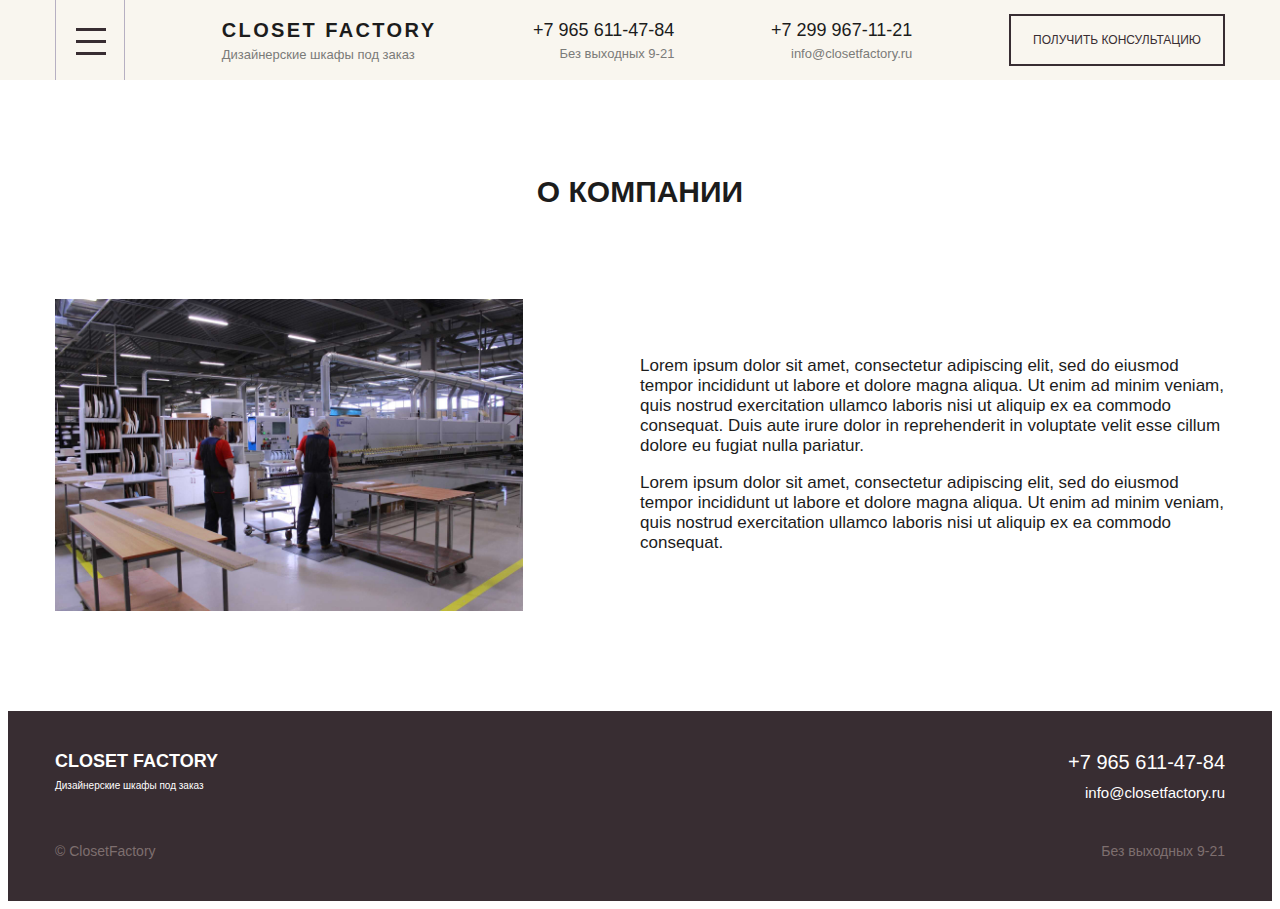
==== about.html @ 71911b70 "Добавлена страница с информацией о компании" ====
<!DOCTYPE html>
<html lang="en">
<head>
    <meta charset="UTF-8">
    <meta name="viewport" content="width=device-width, initial-scale=1.0">
    <title>Closet Factory - контакты</title>
    <link rel="stylesheet" href="css/normalize.css">
    <link rel="stylesheet" href="css/style.css">
    <script src="js/jquery-2.2.4.min.js"></script>
    <script src="js/script.js" defer></script>
</head>
<body>
    <header class="header">
        <div class="menu">
            <div class="container">
                <nav class="menu__nav">
                    <a href="index.html" class="menu__link">Главная</a>
                    <a href="about.html" class="menu__link">О нас</a>
                    <a href="#" class="menu__link">Каталог</a>
                    <a href="#" class="menu__link">Полезные статьи</a>
                    <a href="contacts.html" class="menu__link">Контакты</a>
                </nav>
            </div>
            <!-- /.container -->
        </div>
        <!-- /.menu -->
        <div class="navbar">
            <div class="container">
                <div class="navbar-wrap">
                    <button class="menu-button navbar__menu-button">
                        <span class="menu-button__line"></span>
                        <span class="menu-button__line"></span>
                        <span class="menu-button__line"></span>
                    </button>
                    <div class="logo navbar__logo">
                        <strong class="logo__text">Closet Factory</strong>
                        <span class="logo__description">Дизайнерские шкафы под заказ</span>
                    </div>
                    <div class="navbar__mobile">
                        <a class="navbar__phone" href="tel:+79656114784">+7 965 611-47-84</a>
                        <span class="navbar__work-time navbar__small-text">Без выходных 9-21</span>
                    </div>
                    <div class="navbar__landline">
                        <a class="navbar__phone" href="tel:+729996711215">+7 299 967-11-21</a>
                        <a class="navbar__email navbar__small-text" href="mailto:info@closetfactory.ru">info@closetfactory.ru</a>
                    </div>
                    <button class="button-o navbar__button">Получить консультацию</button>
                </div>
                <!-- /.navbar-wrap -->
            </div>
            <!-- /.container -->
        </div>
        <!-- /.navbar -->
    </header>
    <!-- /.header -->

    <main>
        <section class="about section">
            <div class="container">
                <h2 class="section-title section__title">О компании</h2>
                <div class="about-block">
                    <img src="img/about/about-img-1.jpg" alt="Closet Factory" class="about-block__image">
                    <div class="about-block__text">
                        <p>
                            Lorem ipsum dolor sit amet, consectetur adipiscing elit, sed do eiusmod tempor incididunt ut labore et dolore magna aliqua. Ut enim ad minim veniam, quis nostrud exercitation ullamco laboris nisi ut aliquip ex ea commodo consequat. Duis aute irure dolor in reprehenderit in voluptate velit esse cillum dolore eu fugiat nulla pariatur.
                        </p>
                        <p>
                            Lorem ipsum dolor sit amet, consectetur adipiscing elit, sed do eiusmod tempor incididunt ut labore et dolore magna aliqua. Ut enim ad minim veniam, quis nostrud exercitation ullamco laboris nisi ut aliquip ex ea commodo consequat.
                        </p>
                    </div>
                </div>

            </div>
        </section>
    </main>

    <footer class="footer">
        <div class="container">
            <div class="footer-block">
                <div class="footer__description">
                    <h4 class="footer__title">Closet Factory</h4>
                    <span class="footer__subtitle">Дизайнерские шкафы под заказ</span>
                    <span class="footer__copy">&#169 ClosetFactory</span>
                </div>

                <ul class="footer-social">
                    <li class="footer-social__item">
                        <a href="#0" class="footer-social__link footer__icon-facebook">
                            <span class="visually-hidden">Facebook</span>
                        </a>
                    </li>
                    <li class="footer-social__item">
                        <a href="#0" class="footer-social__link footer__icon-twitter">
                            <span class="visually-hidden">Twitter</span>
                        </a>
                    </li>
                    <li class="footer-social__item">
                        <a href="#0" class="footer-social__link footer__icon-instagram">
                            <span class="visually-hidden">Instagram</span>
                        </a>
                    </li>
                </ul>

                <div class="footer__contacts">
                    <a class="footer__phone" href="tel:+79656114784">+7 965 611-47-84</a>
                    <a class="footer__email" href="mailto:info@closetfactory.ru">info@closetfactory.ru</a>
                    <span class="footer__work-time">Без выходных 9-21</span>
                </div>
            </div>
        </div>
    </footer>

    <!-- Виджет обратной связи -->
        <script type="text/javascript" src="https://spikmi.org/Widget?Id=19863"></script>
</body>
</html>
---- css/style.css ----
* {
  -webkit-box-sizing: border-box;
          box-sizing: border-box;
}

.container {
  max-width: 1170px;
  margin: auto;
  height: 100%;
}

@media screen and (max-width: 1199px) {
  .container {
    max-width: 960px;
  }
}
@media screen and (max-width: 991px) {
  .container {
    max-width: 750px;
  }
}
@media screen and (max-width: 768px) {
  .container {
    max-width: 100%;
    padding: 0 20px;
  }
}
@font-face {
  font-family: "Proxima Nova Semibold";
  src: url("../fonts/");
  src: url("../fonts/?#iefix") format("embedded-opentype"), url("../fonts/ProximaNova-Semibold.woff") format("woff"), url("../fonts/ProximaNova-Semibold.ttf") format("truetype");
  font-weight: normal;
  font-style: normal;
}
@font-face {
  font-family: "Proxima Nova Light";
  src: url("../fonts/ProximaNova-Light.eot");
  src: url("../fonts/ProximaNova-Light.eot?#iefix") format("embedded-opentype"), url("../fonts/ProximaNova-Light.woff") format("woff"), url("../fonts/ProximaNova-Light.ttf") format("truetype");
  font-weight: normal;
  font-style: normal;
}
html {
  font-size: 10px;
}

body {
  font-family: "Proxima Nova Light", sans-serif;
  color: #1c1c1c;
  font-size: 1.7rem;
}

img {
  max-width: 100%;
}

input:focus, select:focus {
  outline: 0;
  outline-offset: 0;
}

.section {
  padding: 100px 0;
}
.section-title {
  font-size: 3rem;
  font-family: "Proxima Nova Semibold", sans-serif;
  text-align: center;
  text-transform: uppercase;
}
.section__title {
  margin-bottom: 90px;
}

.button-o {
  text-decoration: none;
  border: 2px solid #382D32;
  background-color: transparent;
  padding: 17px 22px;
  font-size: 1.2rem;
  text-transform: uppercase;
  color: #382D32;
  -webkit-transition: 0.5s;
  transition: 0.5s;
  font-family: "Proxima Nova Semibold", sans-serif;
}
.button-o:hover {
  cursor: pointer;
  background-color: #9a0eff;
  border: 2px solid #9a0eff;
  color: #ffffff;
  -webkit-transition: 0.5s;
  transition: 0.5s;
  -webkit-box-shadow: 0 0 15px #9a0eff;
          box-shadow: 0 0 15px #9a0eff;
}
.button-o:active {
  -webkit-filter: brightness(0.7);
          filter: brightness(0.7);
  -webkit-box-shadow: none;
          box-shadow: none;
}

.button {
  text-decoration: none;
  border: none;
  text-transform: uppercase;
  padding: 17px 50px;
  background-color: #382D32;
  font-size: 1.2rem;
  color: #ffffff;
  -webkit-transition: 0.5s;
  transition: 0.5s;
  font-family: "Proxima Nova Semibold", sans-serif;
}
.button-add {
  background-color: #54444b;
  color: #ffffff;
}
.button-like {
  width: 30px;
  background: url("../img/catalog/like.png") no-repeat center center;
  background-size: cover;
  background-color: #382D32;
}
.button:hover {
  cursor: pointer;
  background-color: #9a0eff;
  -webkit-transition: 0.5s;
  transition: 0.5s;
  -webkit-box-shadow: 0 0 15px #9a0eff;
          box-shadow: 0 0 15px #9a0eff;
}
.button:active {
  -webkit-filter: brightness(0.7);
          filter: brightness(0.7);
  -webkit-box-shadow: none;
          box-shadow: none;
}

.bg-secondary {
  background-color: #EBEBEB;
}

.input {
  height: 60px;
  padding-left: 30px;
  border: 1px solid #dddddd;
  font-size: 1.7rem;
}
.input:hover {
  border: 1px solid #761313;
}
.input:active {
  border: 1px solid #761313;
}
.input:focus {
  border: 1px solid #761313;
}
input[type=checkbox] {
  display: none;
}
input[type=checkbox]:checked + label:before {
  background: url("../img/offer/check-mark.png") no-repeat center center;
  background-size: cover;
}

.checkbox-label {
  display: -webkit-box;
  display: -ms-flexbox;
  display: flex;
  -webkit-box-align: center;
      -ms-flex-align: center;
          align-items: center;
  margin-right: 30px;
  font-size: 1.6rem;
}
.checkbox-label:hover {
  cursor: pointer;
}
.checkbox-label:before {
  content: "";
  width: 20px;
  height: 20px;
  border: 1px solid #dddddd;
  margin-right: 10px;
}

.visually-hidden {
  position: absolute;
  width: 1px;
  height: 1px;
  margin: -1px;
  padding: 0;
  border: 0;
  clip: rect(0 0 0 0);
  overflow: hidden;
}

@media (max-width: 576px) {
  .button-o {
    font-size: 1rem;
  }
  .section {
    padding: 60px 0;
  }
  .section-title {
    font-size: 2.4rem;
  }
}
.navbar {
  position: fixed;
  z-index: 20;
  left: 0;
  top: 0;
  width: 100%;
  background-color: #f9f6ef;
}
.navbar-wrap {
  display: -webkit-box;
  display: -ms-flexbox;
  display: flex;
  -webkit-box-align: center;
      -ms-flex-align: center;
          align-items: center;
  -webkit-box-pack: justify;
      -ms-flex-pack: justify;
          justify-content: space-between;
}
.navbar__mobile, .navbar__landline {
  text-align: right;
}
.navbar__phone {
  display: block;
  font-size: 1.8rem;
  text-decoration: none;
  color: #1c1c1c;
  margin-bottom: 5px;
  font-family: "Proxima Nova Semibold", sans-serif;
}
.navbar__small-text {
  display: block;
  font-size: 1.3rem;
  color: #7b7b79;
  text-decoration: none;
}

.menu {
  position: fixed;
  z-index: 20;
  top: 80px;
  left: 0;
  width: 100%;
  padding: 16px 0;
  background-color: #382D32;
  -webkit-transition: 0.2s;
  transition: 0.2s;
  -webkit-transform: translateY(-200%);
          transform: translateY(-200%);
}
.menu_active {
  -webkit-transform: translateY(0);
          transform: translateY(0);
}
.menu__nav {
  display: -webkit-box;
  display: -ms-flexbox;
  display: flex;
  -webkit-box-align: center;
      -ms-flex-align: center;
          align-items: center;
  -ms-flex-pack: distribute;
      justify-content: space-around;
}
.menu__link {
  text-decoration: none;
  font-size: 1.7rem;
  text-transform: uppercase;
  color: #ffffff;
}
.menu__link:hover {
  cursor: pointer;
  -webkit-transition: 0.5s;
  transition: 0.5s;
  color: #d3b5fd;
}
.menu__link:active {
  -webkit-filter: brightness(0.7);
          filter: brightness(0.7);
  -webkit-box-shadow: none;
          box-shadow: none;
}
.menu-button {
  position: relative;
  background-color: transparent;
  border: none;
  border-right: 1px solid #b7b0c2;
  border-left: 1px solid #b7b0c2;
  height: 80px;
  width: 70px;
  padding: 0;
}
.menu-button_active .menu-button__line {
  background-color: transparent;
}
.menu-button_active .menu-button__line::before {
  top: 0;
  -webkit-transform: rotate(45deg);
          transform: rotate(45deg);
}
.menu-button_active .menu-button__line::after {
  top: 0;
  -webkit-transform: rotate(135deg);
          transform: rotate(135deg);
}
.menu-button:hover {
  cursor: pointer;
}
.menu-button:focus {
  outline: none;
}
.menu-button__line {
  position: absolute;
  left: 30%;
  width: 30px;
  height: 3px;
  background-color: #382D32;
  -webkit-transition: 0.5s;
  transition: 0.5s;
}
.menu-button__line::before, .menu-button__line::after {
  left: 0;
  content: "";
  position: absolute;
  width: 30px;
  height: 3px;
  background-color: #382D32;
  -webkit-transition: 0.5s;
  transition: 0.5s;
}
.menu-button__line::before {
  top: -12px;
}
.menu-button__line::after {
  top: 12px;
}

.logo__text {
  display: block;
  margin-bottom: 5px;
  font-size: 2rem;
  letter-spacing: 0.12em;
  text-transform: uppercase;
  font-family: "Proxima Nova Semibold", sans-serif;
}
.logo__description {
  display: block;
  font-size: 1.3rem;
  color: #7b7b79;
}

@media screen and (max-width: 991px) {
  .navbar__mobile, .navbar__landline {
    display: none;
  }
}
@media (max-width: 576px) {
  .logo {
    display: none;
  }
  .menu {
    top: 60px;
    height: 50%;
  }
  .menu-button {
    height: 60px;
  }
  .menu__nav {
    -webkit-box-orient: vertical;
    -webkit-box-direction: normal;
        -ms-flex-direction: column;
            flex-direction: column;
    height: 100%;
    -webkit-box-pack: justify;
        -ms-flex-pack: justify;
            justify-content: space-between;
  }
}
.hero {
  background: #ebebeb url("../img/hero/hero-bg.jpg") no-repeat center top 60px;
  background-size: cover;
  padding-top: 170px;
  padding-bottom: 270px;
}
.hero__title {
  margin-bottom: 40px;
  font-size: 3rem;
  width: 280px;
}
.hero__subtitle {
  display: block;
  margin-bottom: 67px;
  font-size: 3rem;
  font-family: "Proxima Nova Semibold", sans-serif;
}

@media screen and (max-width: 991px) {
  .hero {
    background-position: top left -450px;
  }
}
.offer {
  padding: 129px 0;
}
.offer-block {
  background-size: contain;
  -webkit-box-shadow: 0 15px 25px rgba(0, 0, 0, 0.1);
          box-shadow: 0 15px 25px rgba(0, 0, 0, 0.1);
  padding: 80px;
  margin-top: -200px;
}
.offer-block_calc-bg {
  background: #ffffff url("../img/offer/bg-offer.png") no-repeat center right;
}
.offer-block_request-bg {
  background: #ffffff url("../img/offer/bg-offer-2.png") no-repeat center right;
}
.offer__title {
  font-size: 2.5rem;
  text-transform: uppercase;
  font-family: "Proxima Nova Semibold", sans-serif;
  margin-bottom: 10px;
}
.offer__subtitle {
  display: block;
  font-size: 2.1rem;
  margin-bottom: 40px;
  max-width: 800px;
}

.select {
  display: block;
  width: 100%;
  height: 100%;
  background: none;
  border: none;
  -webkit-appearance: none;
     -moz-appearance: none;
          appearance: none;
  font-size: 1rem;
  color: #444;
  padding-left: 30px;
  font-size: 1.6rem;
}

.form__select {
  position: relative;
  padding: 0;
}
.form__select::after {
  content: "";
  display: block;
  border-style: solid;
  border-width: 6px 5px 0 5px;
  border-color: #382D32 transparent transparent transparent;
  pointer-events: none;
  position: absolute;
  top: 50%;
  right: 20px;
  z-index: 1;
  margin-top: -3px;
}
.form__row {
  display: -webkit-box;
  display: -ms-flexbox;
  display: flex;
  -webkit-box-align: center;
      -ms-flex-align: center;
          align-items: center;
  max-width: 900px;
  margin-bottom: 25px;
}
.form__row:last-child {
  margin-bottom: 0;
}
.form__row-checkbox-request {
  -webkit-box-orient: vertical;
  -webkit-box-direction: normal;
      -ms-flex-direction: column;
          flex-direction: column;
  -webkit-box-align: start;
      -ms-flex-align: start;
          align-items: flex-start;
  margin-top: 30px;
  margin-bottom: 30px;
}
.form__label {
  display: block;
  font-size: 1.6rem;
  margin-bottom: 15px;
}
.form__group {
  -ms-flex-preferred-size: 25%;
      flex-basis: 25%;
}
.form__group-second {
  -ms-flex-preferred-size: 37.5%;
      flex-basis: 37.5%;
}
.form__input {
  width: 100%;
  border-right-width: 0px;
}
.form__input:last-child {
  border-right-width: 1px;
}
.form__button {
  height: 60px;
  width: 100%;
}
.form__policy {
  font-size: 1.4rem;
  margin-top: 10px;
}

@media screen and (max-width: 1199px) {
  .offer-block {
    background-position: center right -140px;
  }
}
@media screen and (max-width: 991px) {
  .offer__subtitle {
    max-width: 500px;
  }
  .form__policy {
    max-width: 300px;
  }
}
@media screen and (max-width: 768px) {
  .offer-block {
    background: none;
    background-color: #fff;
    padding: 40px;
    margin-top: -250px;
  }
  .offer__title {
    font-size: 1.8rem;
  }
  .offer__subtitle {
    font-size: 1.6rem;
    max-width: 500px;
  }
  .form__row {
    -webkit-box-orient: vertical;
    -webkit-box-direction: normal;
        -ms-flex-direction: column;
            flex-direction: column;
  }
  .form__row-checkbox {
    -webkit-box-orient: horizontal;
    -webkit-box-direction: normal;
        -ms-flex-direction: row;
            flex-direction: row;
  }
  .form__row-checkbox-request {
    -webkit-box-orient: vertical;
    -webkit-box-direction: normal;
        -ms-flex-direction: column;
            flex-direction: column;
  }
  .form__group, .form__group-second {
    width: 100%;
  }
  .form__input, .form__select {
    margin-bottom: 20px;
  }
  .form__policy {
    max-width: 100%;
  }
  .checkbox-label__link {
    font-size: 1.4rem;
  }
}
@media (max-width: 360px) {
  .form__row-checkbox {
    -webkit-box-orient: vertical;
    -webkit-box-direction: normal;
        -ms-flex-direction: column;
            flex-direction: column;
    -webkit-box-align: start;
        -ms-flex-align: start;
            align-items: flex-start;
  }
  .form__checkbox {
    margin-bottom: 20px;
  }
}
.advantages-block {
  display: -webkit-box;
  display: -ms-flexbox;
  display: flex;
  -webkit-box-pack: justify;
      -ms-flex-pack: justify;
          justify-content: space-between;
  -ms-flex-wrap: wrap;
      flex-wrap: wrap;
}
.advantages-block__item {
  display: -webkit-box;
  display: -ms-flexbox;
  display: flex;
  -webkit-box-orient: vertical;
  -webkit-box-direction: normal;
      -ms-flex-direction: column;
          flex-direction: column;
  -webkit-box-align: center;
      -ms-flex-align: center;
          align-items: center;
  -ms-flex-preferred-size: 33.3%;
      flex-basis: 33.3%;
  text-align: center;
  margin-bottom: 90px;
}
.advantages-block__image {
  width: 80px;
}
.advantages-block__text {
  width: 200px;
}

@media screen and (max-width: 991px) {
  .advantages-block__item {
    -ms-flex-preferred-size: 50%;
        flex-basis: 50%;
  }
}
@media screen and (max-width: 768px) {
  .advantages-block__item {
    -ms-flex-preferred-size: 100%;
        flex-basis: 100%;
    margin-bottom: 50px;
  }
}
.catalog {
  background-color: #EBEBEB;
}
.catalog-block {
  display: -webkit-box;
  display: -ms-flexbox;
  display: flex;
  -webkit-box-pack: justify;
      -ms-flex-pack: justify;
          justify-content: space-between;
  -ms-flex-wrap: wrap;
      flex-wrap: wrap;
}
.catalog-card {
  -ms-flex-preferred-size: 23%;
      flex-basis: 23%;
  position: relative;
  -webkit-box-shadow: 7px 5px 20px rgba(70, 48, 27, 0.4);
          box-shadow: 7px 5px 20px rgba(70, 48, 27, 0.4);
  overflow: hidden;
}
.catalog-card__image {
  display: block;
  width: 100%;
  height: 100%;
}
.catalog-card__tag {
  position: absolute;
  top: 10px;
  left: 10px;
  padding: 10px;
  font-size: 1.2rem;
  text-transform: uppercase;
  color: #ffffff;
  background-color: rgba(56, 45, 50, 0.6);
}
.catalog-card__buttons {
  display: -webkit-box;
  display: -ms-flexbox;
  display: flex;
  position: absolute;
  bottom: 0;
  right: 0;
  -webkit-transition: 0.2s;
  transition: 0.2s;
  opacity: 0;
  -webkit-transform: translateY(100%);
          transform: translateY(100%);
}
.catalog-card:hover .catalog-card__buttons {
  -webkit-transform: translateY(0);
          transform: translateY(0);
  opacity: 1;
}
.catalog-card__button {
  font-size: 1.1rem;
  border: none;
  text-transform: uppercase;
  padding: 10px;
  height: 30px;
}
.catalog__card {
  margin-bottom: 30px;
}
.catalog__link {
  text-align: center;
  margin-top: 60px;
}
.catalog__link-more {
  display: inline-block;
  margin-bottom: 24px;
}
.catalog__description {
  display: block;
}

@media screen and (max-width: 991px) {
  .catalog-card {
    -ms-flex-preferred-size: 48%;
        flex-basis: 48%;
  }
  .catalog-card__button {
    padding: 20px 30px;
    height: 50px;
  }
}
@media screen and (max-width: 768px) {
  .catalog-card {
    -ms-flex-preferred-size: 100%;
        flex-basis: 100%;
  }
}
.blog__heading {
  display: -webkit-box;
  display: -ms-flexbox;
  display: flex;
  -webkit-box-pack: justify;
      -ms-flex-pack: justify;
          justify-content: space-between;
  -webkit-box-align: center;
      -ms-flex-align: center;
          align-items: center;
  margin-bottom: 50px;
}
.blog__title {
  font-size: 2.4rem;
  font-family: "Proxima Nova Semibold", sans-serif;
}
.blog__link-more {
  color: #777aff;
  font-size: 1.6rem;
}
.blog-card {
  width: 280px;
  -webkit-box-shadow: 0 5px 10px rgba(0, 0, 0, 0.08);
          box-shadow: 0 5px 10px rgba(0, 0, 0, 0.08);
}
.blog-list {
  display: -webkit-box;
  display: -ms-flexbox;
  display: flex;
  -webkit-box-pack: justify;
      -ms-flex-pack: justify;
          justify-content: space-between;
  -ms-flex-wrap: wrap;
      flex-wrap: wrap;
}
.blog-list__image {
  height: 170px;
  overflow: hidden;
  width: 100%;
}
.blog-list__text {
  display: -webkit-box;
  display: -ms-flexbox;
  display: flex;
  -webkit-box-pack: center;
      -ms-flex-pack: center;
          justify-content: center;
  -webkit-box-align: center;
      -ms-flex-align: center;
          align-items: center;
  min-height: 80px;
}
.blog-list__card {
  margin-bottom: 40px;
}

@media screen and (max-width: 1199px) {
  .blog-list {
    -ms-flex-pack: distribute;
        justify-content: space-around;
  }
}
@media screen and (max-width: 768px) {
  .blog__title {
    font-size: 2rem;
  }
}
.price {
  background-color: #f1f1f1;
}
.price-block {
  display: -webkit-box;
  display: -ms-flexbox;
  display: flex;
  -ms-flex-wrap: wrap;
      flex-wrap: wrap;
  -webkit-box-pack: justify;
      -ms-flex-pack: justify;
          justify-content: space-between;
}
.price-block__card {
  margin-bottom: 30px;
}
.price-card {
  position: relative;
  -ms-flex-preferred-size: 31%;
      flex-basis: 31%;
  background-color: #ffffff;
  -webkit-box-shadow: 0 5px 5px rgba(0, 0, 0, 0.1);
          box-shadow: 0 5px 5px rgba(0, 0, 0, 0.1);
}
.price-card__text {
  padding: 30px;
  font-size: 1.5rem;
}
.price-card__title {
  margin: 0;
}
.price-card__cost {
  font-family: "Proxima Nova Semibold", sans-serif;
}
.price-card__image {
  width: 100%;
}
.price-card__pricetag {
  display: -webkit-box;
  display: -ms-flexbox;
  display: flex;
  -webkit-box-pack: justify;
      -ms-flex-pack: justify;
          justify-content: space-between;
}
.price-card__button {
  position: absolute;
  z-index: -1;
  bottom: 0;
  left: 0;
  width: 100%;
  background-color: #ffffff;
  text-align: center;
  -webkit-box-shadow: 0 5px 5px rgba(0, 0, 0, 0.1);
          box-shadow: 0 5px 5px rgba(0, 0, 0, 0.1);
  height: 100px;
  padding: 20px;
}
.price-card:hover .price-card__button {
  z-index: 1;
  bottom: -80px;
}

@media screen and (max-width: 1199px) {
  .price-card__pricetag {
    -webkit-box-orient: vertical;
    -webkit-box-direction: normal;
        -ms-flex-direction: column;
            flex-direction: column;
  }
  .price-card__title {
    margin-bottom: 10px;
  }
}
@media screen and (max-width: 991px) {
  .price-card {
    -ms-flex-preferred-size: 48%;
        flex-basis: 48%;
  }
}
@media screen and (max-width: 768px) {
  .price-block {
    -ms-flex-pack: distribute;
        justify-content: space-around;
  }
  .price-card {
    -ms-flex-preferred-size: 80%;
        flex-basis: 80%;
  }
}
.step {
  position: relative;
  display: -webkit-box;
  display: -ms-flexbox;
  display: flex;
  -webkit-box-orient: vertical;
  -webkit-box-direction: normal;
      -ms-flex-direction: column;
          flex-direction: column;
  -webkit-box-align: center;
      -ms-flex-align: center;
          align-items: center;
  text-align: center;
  width: 180px;
  margin-bottom: 40px;
}
.step:last-child:before {
  display: none;
}
.step:before {
  content: "";
  width: 72%;
  height: 2px;
  background-color: #dcdcdc;
  display: block;
  position: absolute;
  top: 18%;
  right: -50%;
}
.step__title {
  font-size: 1.8rem;
  margin-bottom: 5px;
}
.step__text {
  max-width: 160px;
  font-size: 1.5rem;
}
.step__image {
  width: 100px;
  height: 100px;
}
.steps-block {
  display: -webkit-box;
  display: -ms-flexbox;
  display: flex;
  -webkit-box-pack: justify;
      -ms-flex-pack: justify;
          justify-content: space-between;
  -ms-flex-wrap: wrap;
      flex-wrap: wrap;
  margin-top: 60px;
}

@media screen and (max-width: 1199px) {
  .step {
    -ms-flex-preferred-size: 33%;
        flex-basis: 33%;
  }
  .step::before {
    display: none;
  }
}
@media screen and (max-width: 768px) {
  .step {
    -ms-flex-preferred-size: 48%;
        flex-basis: 48%;
  }
}
@media (max-width: 450px) {
  .step {
    -ms-flex-preferred-size: 100%;
        flex-basis: 100%;
  }
}
.reviews {
  background-color: #EBEBEB;
  padding-bottom: 200px;
}
.reviews-slider {
  display: -webkit-box;
  display: -ms-flexbox;
  display: flex;
  -ms-flex-wrap: wrap;
      flex-wrap: wrap;
  -webkit-box-pack: center;
      -ms-flex-pack: center;
          justify-content: center;
}
.reviews-slider__item {
  text-align: center;
  -ms-flex-preferred-size: 33%;
      flex-basis: 33%;
  margin-bottom: 40px;
}
.reviews-slider__image {
  display: block;
  width: 80px;
  height: 80px;
  border-radius: 50%;
  border: 2px solid #382D32;
  margin: 20px auto;
}
.reviews-slider__text {
  display: block;
  margin: 20px auto;
  position: relative;
  font-size: 1.5rem;
  font-style: italic;
  width: 93%;
  padding: 20px;
  background-color: #ffffff;
  border-radius: 10px;
}
.reviews-slider__text:after {
  content: "";
  position: absolute;
  bottom: -18px;
  left: 50%;
  -webkit-transform: translateX(-50%);
          transform: translateX(-50%);
  border: 10px solid transparent;
  border-top: 10px solid #ffffff;
}

.dots-style {
  display: -webkit-box;
  display: -ms-flexbox;
  display: flex;
  text-align: center;
  -webkit-box-pack: justify;
      -ms-flex-pack: justify;
          justify-content: space-between;
  list-style: none;
  margin: 0;
  padding: 0;
}
.dots-style button {
  background: rgba(187, 187, 187, 0.8039215686);
  border: none;
  border-radius: 50%;
  font-size: 0;
  height: 15px;
  width: 15px;
  margin: 5px;
  outline: none;
}
.dots-style li[class=slick-active] button {
  background: #382D32;
}

@media (max-width: 360px) {
  .dots-style button {
    height: 10px;
    width: 10px;
    margin: 2px;
  }
}
.questions {
  margin-top: -100px;
}
.questions__title {
  font-size: 3rem;
  font-family: "Proxima Nova Semibold", sans-serif;
}
.questions__link {
  font-size: 2.4rem;
  color: #7b7b79;
  text-decoration: none;
}
.questions-block {
  display: -webkit-box;
  display: -ms-flexbox;
  display: flex;
  -webkit-box-align: center;
      -ms-flex-align: center;
          align-items: center;
  -webkit-box-pack: justify;
      -ms-flex-pack: justify;
          justify-content: space-between;
  max-width: 700px;
  margin: auto;
}

@media screen and (max-width: 991px) {
  .questions-block {
    -webkit-box-orient: vertical;
    -webkit-box-direction: normal;
        -ms-flex-direction: column;
            flex-direction: column;
  }
}
.footer {
  padding: 40px 0;
  background-color: #382D32;
  color: #fff;
}
.footer-block {
  display: -webkit-box;
  display: -ms-flexbox;
  display: flex;
  -webkit-box-pack: justify;
      -ms-flex-pack: justify;
          justify-content: space-between;
}
.footer a {
  color: #fff;
  text-decoration: none;
}
.footer__title {
  margin-bottom: 8px;
  margin-top: 0;
  text-transform: uppercase;
  font-size: 1.8rem;
  font-family: "Proxima Nova Semibold", sans-serif;
}
.footer__subtitle {
  display: block;
  margin-bottom: 50px;
  font-size: 1rem;
}
.footer__copy, .footer__work-time {
  color: #7e6f6f;
  font-size: 1.4rem;
}
.footer-social {
  display: -webkit-box;
  display: -ms-flexbox;
  display: flex;
  -ms-flex-wrap: wrap;
      flex-wrap: wrap;
  -webkit-box-pack: justify;
      -ms-flex-pack: justify;
          justify-content: space-between;
  margin: 0;
  padding: 0;
  min-width: 150px;
}
.footer-social__item {
  display: block;
}
.footer-social__link {
  display: block;
  height: 40px;
  width: 40px;
}
.footer__icon-facebook {
  background: url("../img/footer/social/facebook-icon.png") no-repeat center center;
  background-size: cover;
}
.footer__icon-twitter {
  background: url("../img/footer/social/twitter-icon.png") no-repeat center center;
  background-size: cover;
}
.footer__icon-instagram {
  background: url("../img/footer/social/instagram-icon.png") no-repeat center center;
  background-size: cover;
}
.footer__contacts {
  text-align: right;
}
.footer__phone {
  display: block;
  margin-bottom: 10px;
  font-size: 2rem;
  font-family: "Proxima Nova Semibold", sans-serif;
}
.footer__email {
  display: block;
  margin-bottom: 40px;
  font-size: 1.5rem;
}

@media screen and (max-width: 768px) {
  .footer-block {
    -webkit-box-orient: vertical;
    -webkit-box-direction: reverse;
        -ms-flex-direction: column-reverse;
            flex-direction: column-reverse;
    -webkit-box-align: center;
        -ms-flex-align: center;
            align-items: center;
    text-align: center;
  }
  .footer__contacts {
    margin-bottom: 30px;
    text-align: center;
  }
  .footer-social {
    margin-bottom: 30px;
    width: 70%;
  }
  .footer-social__link {
    display: block;
    height: 60px;
    width: 60px;
  }
}
@media (max-width: 360px) {
  .footer-social {
    -webkit-box-orient: vertical;
    -webkit-box-direction: normal;
        -ms-flex-direction: column;
            flex-direction: column;
    -webkit-box-align: center;
        -ms-flex-align: center;
            align-items: center;
  }
  .footer-social__item {
    margin-bottom: 30px;
  }
}
.contacts {
  padding-bottom: 0;
  margin-top: 50px;
  min-height: calc(100vh - 240px);
}
.contacts-block {
  display: -webkit-box;
  display: -ms-flexbox;
  display: flex;
  -webkit-box-pack: justify;
      -ms-flex-pack: justify;
          justify-content: space-between;
  -ms-flex-wrap: wrap;
      flex-wrap: wrap;
  padding-bottom: 100px;
}
.contacts-block__item {
  text-align: center;
}
.contacts__image {
  margin-bottom: 25px;
  width: 50px;
  height: 50px;
}
.contacts__text {
  font-size: 1.6rem;
  max-width: 300px;
}
.contacts__link {
  text-decoration: none;
  color: #000;
}
.contacts-map {
  width: 100%;
  height: 60vh;
}
.contacts-map__frame {
  width: 100%;
  height: 100%;
}

@media screen and (max-width: 768px) {
  .contacts-block {
    -webkit-box-orient: vertical;
    -webkit-box-direction: normal;
        -ms-flex-direction: column;
            flex-direction: column;
    -webkit-box-align: center;
        -ms-flex-align: center;
            align-items: center;
  }
  .contacts-block__item {
    margin-bottom: 60px;
  }
}
.about {
  margin-top: 50px;
  min-height: calc(100vh - 240px);
}
.about-block {
  display: -webkit-box;
  display: -ms-flexbox;
  display: flex;
  -webkit-box-pack: justify;
      -ms-flex-pack: justify;
          justify-content: space-between;
  -webkit-box-align: center;
      -ms-flex-align: center;
          align-items: center;
}
.about-block__image {
  width: 40%;
}
.about-block__text {
  -ms-flex-preferred-size: 50%;
      flex-basis: 50%;
}/*# sourceMappingURL=style.css.map */
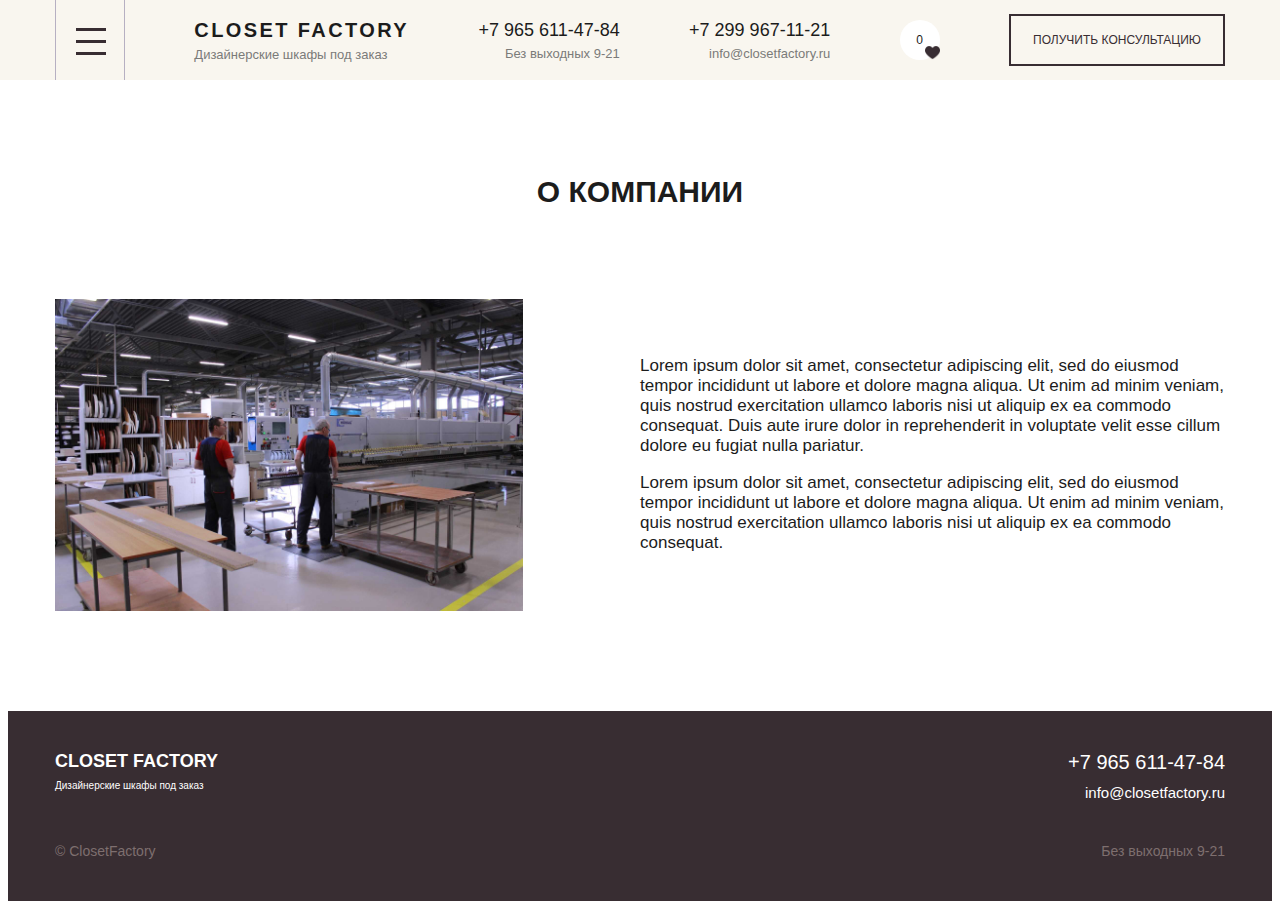
==== commit 5a113e35: "Добавлен счетчик понравившихся товаров" ====
--- a/about.html
+++ b/about.html
@@ -3,12 +3,14 @@
 <head>
     <meta charset="UTF-8">
     <meta name="viewport" content="width=device-width, initial-scale=1.0">
-    <title>Closet Factory - контакты</title>
+    <title>Closet Factory - о компании</title>
     <link rel="stylesheet" href="css/normalize.css">
     <link rel="stylesheet" href="css/style.css">
+    <link rel="shortcut icon" href="img/favicon.png" type="image/png">
     <script src="js/jquery-2.2.4.min.js"></script>
+    <script src="js/components/catalog.js" defer></script>
+    <script src="js/components/localStorageUtil.js" defer></script>
     <script src="js/script.js" defer></script>
-</head>
 <body>
     <header class="header">
         <div class="menu">
@@ -16,7 +18,7 @@
                 <nav class="menu__nav">
                     <a href="index.html" class="menu__link">Главная</a>
                     <a href="about.html" class="menu__link">О нас</a>
-                    <a href="#" class="menu__link">Каталог</a>
+                    <a href="goods.html" class="menu__link">Каталог</a>
                     <a href="#" class="menu__link">Полезные статьи</a>
                     <a href="contacts.html" class="menu__link">Контакты</a>
                 </nav>
@@ -43,6 +45,8 @@
                     <div class="navbar__landline">
                         <a class="navbar__phone" href="tel:+729996711215">+7 299 967-11-21</a>
                         <a class="navbar__email navbar__small-text" href="mailto:info@closetfactory.ru">info@closetfactory.ru</a>
+                    </div>
+                    <div class="navbar__like" id="navbar-like">
                     </div>
                     <button class="button-o navbar__button">Получить консультацию</button>
                 </div>
--- a/css/style.css
+++ b/css/style.css
@@ -116,11 +116,36 @@
   background-color: #54444b;
   color: #ffffff;
 }
+.button-add:hover {
+  cursor: pointer;
+  background-color: #9a0eff;
+  -webkit-transition: 0.5s;
+  transition: 0.5s;
+  -webkit-box-shadow: 0 0 15px #9a0eff;
+          box-shadow: 0 0 15px #9a0eff;
+}
+.button-add:active {
+  -webkit-filter: brightness(0.7);
+          filter: brightness(0.7);
+  -webkit-box-shadow: none;
+          box-shadow: none;
+}
 .button-like {
   width: 30px;
+  height: 30px;
+  padding: 10px;
   background: url("../img/catalog/like.png") no-repeat center center;
   background-size: cover;
   background-color: #382D32;
+  border: none;
+}
+.button-like:hover {
+  cursor: pointer;
+}
+.button-like_active {
+  background: url("../img/catalog/like-active.png") no-repeat center center;
+  background-size: cover;
+  background-color: #685050;
 }
 .button:hover {
   cursor: pointer;
@@ -242,6 +267,38 @@
   font-size: 1.3rem;
   color: #7b7b79;
   text-decoration: none;
+}
+.navbar-counter {
+  position: relative;
+  display: -webkit-box;
+  display: -ms-flexbox;
+  display: flex;
+  text-align: center;
+  -webkit-box-align: center;
+      -ms-flex-align: center;
+          align-items: center;
+  -webkit-box-pack: center;
+      -ms-flex-pack: center;
+          justify-content: center;
+  height: 40px;
+  width: 40px;
+  border-radius: 50%;
+  background-color: #fff;
+}
+.navbar-counter__text {
+  display: block;
+  max-width: 35px;
+  font-size: 1.2rem;
+  font-family: "Proxima Nova Semibold", sans-serif;
+}
+.navbar-counter__like {
+  position: absolute;
+  height: 15px;
+  width: 15px;
+  right: 0;
+  bottom: 0;
+  background: url("../img/catalog/like-counter-2.png") no-repeat center center;
+  background-size: cover;
 }
 
 .menu {
@@ -1276,4 +1333,82 @@
 .about-block__text {
   -ms-flex-preferred-size: 50%;
       flex-basis: 50%;
+}
+
+@media screen and (max-width: 991px) {
+  .about-block {
+    -webkit-box-orient: vertical;
+    -webkit-box-direction: normal;
+        -ms-flex-direction: column;
+            flex-direction: column;
+    -webkit-box-align: center;
+        -ms-flex-align: center;
+            align-items: center;
+  }
+  .about-block__image {
+    width: 100%;
+    margin-bottom: 30px;
+  }
+  .about-block__text {
+    -ms-flex-preferred-size: 100%;
+        flex-basis: 100%;
+  }
+}
+.goods {
+  padding-bottom: 0;
+  margin-top: 50px;
+  min-height: calc(100vh - 240px);
+}
+.goods-list {
+  display: -webkit-box;
+  display: -ms-flexbox;
+  display: flex;
+  -webkit-box-pack: justify;
+      -ms-flex-pack: justify;
+          justify-content: space-between;
+  -ms-flex-wrap: wrap;
+      flex-wrap: wrap;
+}
+.goods-list__item {
+  display: block;
+  margin-bottom: 30px;
+  padding: 20px;
+  position: relative;
+}
+.goods-list-item {
+  -ms-flex-preferred-size: 32%;
+      flex-basis: 32%;
+  background-color: #ffffff;
+  -webkit-box-shadow: 0 5px 5px rgba(0, 0, 0, 0.1);
+          box-shadow: 0 5px 5px rgba(0, 0, 0, 0.1);
+}
+.goods-list__title {
+  font-size: 2.5rem;
+  font-family: "Proxima Nova Semibold", sans-serif;
+}
+.goods-list__description {
+  border-top: 1px solid #382D32;
+  border-bottom: 1px solid #382D32;
+  margin-bottom: 15px;
+}
+.goods-list__price {
+  font-size: 2.3rem;
+}
+.goods-list__offer {
+  display: -webkit-box;
+  display: -ms-flexbox;
+  display: flex;
+  -webkit-box-pack: justify;
+      -ms-flex-pack: justify;
+          justify-content: space-between;
+  -webkit-box-align: center;
+      -ms-flex-align: center;
+          align-items: center;
+  -ms-flex-wrap: wrap;
+      flex-wrap: wrap;
+}
+.goods-list__button-like {
+  position: absolute;
+  top: 20px;
+  z-index: 15;
 }/*# sourceMappingURL=style.css.map */